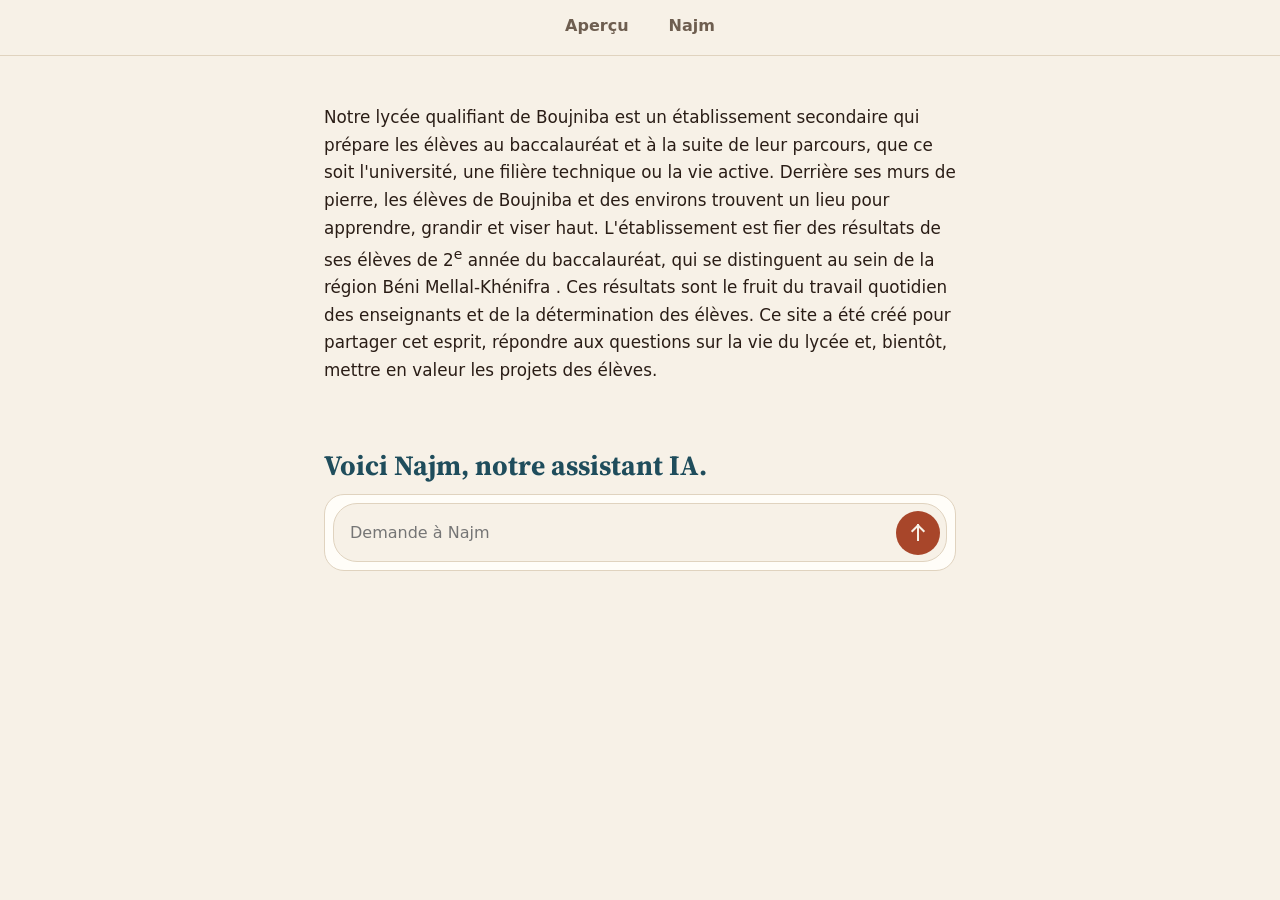
==== index.html @ 1875abeb "start" ====
<!doctype html>
<html lang="fr">
  <head>
    <meta charset="UTF-8" />
    <meta name="viewport" content="width=device-width, initial-scale=1.0" />
    <meta
      name="description"
      content="Assistant IA et informations sur le Lycée Dakhla de Boujniba."
    />
    <title>Lycée Dakhla</title>
    <link rel="stylesheet" href="style.css" />
  </head>
  <body>
    <nav>
      <ul class="nav-bar">
        <li>
          <button class="navBtn" data-target="overview-section">Aperçu</button>
        </li>
        <li>
          <button class="navBtn" data-target="chatbot-section">Najm</button>
        </li>
      </ul>
    </nav>
    <div id="overview-section" class="overview">
      Notre lycée qualifiant de Boujniba est un établissement secondaire qui
      prépare les élèves au baccalauréat et à la suite de leur parcours, que ce
      soit l'université, une filière technique ou la vie active. Derrière ses
      murs de pierre, les élèves de Boujniba et des environs trouvent un lieu
      pour apprendre, grandir et viser haut. L'établissement est fier des
      résultats de ses élèves de 2<sup>e</sup> année du baccalauréat, qui se
      distinguent au sein de la région Béni Mellal-Khénifra . Ces résultats sont
      le fruit du travail quotidien des enseignants et de la détermination des
      élèves. Ce site a été créé pour partager cet esprit, répondre aux
      questions sur la vie du lycée et, bientôt, mettre en valeur les projets
      des élèves.
    </div>
    <div id="chatbot-section" class="chatbot">
      <h2>Voici Najm, notre assistant IA.</h2>
      <div id="chatBox">
        <div class="chat-head">
          <span>Najm</span>
          <button
            id="collapseBtn"
            class="collapse"
            aria-label="Réduire"
          ></button>
        </div>
        <div id="messages" role="log" aria-live="polite">
          <div class="message najm welcome">
            Salut, je suis Najm, l'assistant IA du lycée. Que veux-tu
            savoir&nbsp;?
          </div>
        </div>
        <div
          id="typing"
          class="typing"
          role="status"
          aria-label="Najm réfléchit"
          hidden
        >
          <span></span><span></span><span></span>
        </div>
        <div class="composer">
          <label for="inputBox" class="sr-only">Najm</label>
          <textarea
            id="inputBox"
            rows="1"
            placeholder="Demande à Najm"
          ></textarea>
          <button id="submBtn" class="submit" aria-label="Envoyer"></button>
        </div>
      </div>
    </div>
    <script src="script.js"></script>
  </body>
</html>
---- style.css ----
@import url("https://fonts.googleapis.com/css2?family=Source+Serif+4:wght@500;700&display=swap");

:root {
  --bg: #f7f1e7;
  --surface: #fffdf8;
  --border: #e0d3bf;
  --text: #2a1d16;
  --text-muted: #6e5e50;
  --primary: #a8462a;
  --accent: #1f4d5c;

  --font-body: system-ui, -apple-system, "Segoe UI", Roboto, sans-serif;
  --font-head: "Source Serif 4", Georgia, "Times New Roman", serif;
  --nav-h: 3.5rem;
  color-scheme: light;
}

:root.dark {
  --bg: #17120f;
  --surface: #221b17;
  --border: #3a2f28;
  --text: #f3ece4;
  --text-muted: #b3a597;
  --primary: #e07a52;
  --accent: #6cb5c9;
  color-scheme: dark;
}

*,
*::before,
*::after {
  box-sizing: border-box;
}

html {
  -webkit-text-size-adjust: 100%;
  text-size-adjust: 100%;
}

body {
  margin: 0;
  background: var(--bg);
  color: var(--text);
  font-family: var(--font-body);
  line-height: 1.65;
}

h1,
h2 {
  font-family: var(--font-head);
  line-height: 1.2;
  margin: 0 0 0.75rem;
}

.hero {
  position: sticky;
  top: 0;
  height: 100vh;
  height: 100svh;
  display: grid;
  place-items: center;
  align-content: center;
  gap: 0.5rem;
  padding: 1.5rem;
  text-align: center;
  color: #fff;
  background:
    linear-gradient(rgba(0, 0, 0, 0.35), rgba(0, 0, 0, 0.6)),
    url("school-front.webp") center / cover no-repeat,
    linear-gradient(135deg, #c8754a, #8c3f2a);
  z-index: 0;
}

.hero h1 {
  font-size: clamp(2.25rem, 8vw, 4.5rem);
  margin: 0;
}

.hero p {
  margin: 0;
  font-size: 1.05rem;
  opacity: 0.9;
}

.page {
  position: relative;
  z-index: 1;
  background: var(--bg);
  border-top-left-radius: 50% 3rem;
  border-top-right-radius: 50% 3rem;
  overflow: clip;
  padding-bottom: 4rem;
}

nav {
  position: sticky;
  top: 0;
  z-index: 10;
  height: var(--nav-h);
  background: var(--bg);
  border-bottom: 1px solid var(--border);
}

.nav-bar {
  display: flex;
  justify-content: center;
  gap: 0.5rem;
  height: 100%;
  margin: 0;
  padding: 0;
  list-style: none;
}

.nav-bar li {
  display: flex;
}

.navBtn {
  padding: 0 1rem;
  border: 0;
  border-bottom: 3px solid transparent;
  background: none;
  color: var(--text-muted);
  font: inherit;
  font-weight: 600;
  cursor: pointer;
}

@media (hover: hover) {
  .navBtn:hover {
    color: var(--text);
    border-bottom-color: var(--border);
  }
}

.navBtn:focus-visible {
  outline: 2px solid var(--accent);
  outline-offset: -4px;
}

.overview,
.chatbot {
  max-width: 42rem;
  margin: 0 auto;
  padding: 3rem 1.25rem 1rem;
  scroll-margin-top: var(--nav-h);
}

.overview {
  font-size: 1.05rem;
}

.chatbot h2 {
  font-size: 1.75rem;
  color: var(--accent);
}

#chatBox {
  display: grid;
  grid-template-rows: auto 0fr auto auto;
  padding: 0.5rem;
  background: var(--surface);
  border: 1px solid var(--border);
  border-radius: 1.25rem;
  transition: grid-template-rows 0.3s ease;
}

#chatBox.open {
  grid-template-rows: auto 1fr auto auto;
}

.chat-head {
  grid-row: 1;
  display: none;
  align-items: center;
  justify-content: space-between;
  padding: 0.25rem 0.25rem 0.25rem 0.75rem;
  font-family: var(--font-head);
  font-weight: 700;
  color: var(--accent);
}

#chatBox.open .chat-head {
  display: flex;
}

.collapse {
  display: grid;
  place-items: center;
  width: 2.5rem;
  height: 2.5rem;
  padding: 0;
  border: 0;
  border-radius: 50%;
  background: none;
  color: var(--text-muted);
  cursor: pointer;
}

.collapse::before {
  content: "";
  width: 0.55rem;
  height: 0.55rem;
  border-right: 2px solid currentColor;
  border-bottom: 2px solid currentColor;
  transform: translateY(-25%) rotate(45deg);
}

@media (hover: hover) {
  .collapse:hover {
    background: var(--border);
    color: var(--text);
  }
}

.collapse:focus-visible {
  outline: 2px solid var(--accent);
  outline-offset: 1px;
}

#messages {
  grid-row: 2;
  display: flex;
  flex-direction: column;
  gap: 0.6rem;
  min-height: 0;
  max-height: min(24rem, 60vh);
  max-height: min(24rem, 60dvh);
  padding-inline: 0.25rem;
  overflow: hidden;
  scrollbar-width: thin;
  scrollbar-color: var(--border) transparent;
}

#chatBox.open #messages {
  overflow-y: auto;
  overscroll-behavior: contain;
}

.message {
  max-width: 85%;
  padding: 0.6rem 0.9rem;
  border-radius: 1rem;
  line-height: 1.5;
  overflow-wrap: anywhere;
  white-space: pre-wrap;
  text-wrap: pretty;
}

.message.welcome {
  white-space: normal;
}

.message:first-child {
  margin-top: 0.5rem;
}

.message:last-child {
  margin-bottom: 0.75rem;
}

.message.user {
  align-self: flex-end;
  border-bottom-right-radius: 0.25rem;
  background: var(--primary);
  color: var(--bg);
}

.message.najm {
  align-self: flex-start;
  border-bottom-left-radius: 0.25rem;
  background: var(--bg);
  border: 1px solid var(--border);
}

.composer {
  grid-row: 4;
  display: flex;
  align-items: flex-end;
  gap: 0.5rem;
  padding: 0.4rem 0.4rem 0.4rem 1rem;
  background: var(--bg);
  border: 1px solid var(--border);
  border-radius: 1.5rem;
}

.composer:focus-within {
  border-color: var(--accent);
  box-shadow: 0 0 0 1px var(--accent);
}

#inputBox {
  flex: 1;
  min-width: 0;
  max-height: 8rem;
  padding: 0.5rem 0;
  border: 0;
  outline: 0;
  background: transparent;
  color: var(--text);
  font: inherit;
  font-size: max(16px, 1rem);
  resize: none;
  field-sizing: content;
}

.sr-only {
  position: absolute;
  width: 1px;
  height: 1px;
  margin: -1px;
  padding: 0;
  overflow: hidden;
  clip-path: inset(50%);
  white-space: nowrap;
}

.submit {
  position: relative;
  flex: none;
  width: 2.75rem;
  height: 2.75rem;
  padding: 0;
  border: 0;
  border-radius: 50%;
  background: var(--primary);
  color: var(--bg);
  cursor: pointer;
}

.submit::before,
.submit::after {
  content: "";
  position: absolute;
  left: 50%;
}

.submit::before {
  top: 30%;
  width: 2px;
  height: 40%;
  background: currentColor;
  transform: translateX(-50%);
}

.submit::after {
  top: calc(30% + 2px);
  width: 0.6rem;
  height: 0.6rem;
  border-top: 2px solid currentColor;
  border-left: 2px solid currentColor;
  transform: translateX(-50%) rotate(45deg);
}

@media (hover: hover) {
  .submit:hover {
    opacity: 0.88;
  }
}

.submit:focus-visible {
  outline: 2px solid var(--accent);
  outline-offset: 2px;
}

.submit:disabled {
  opacity: 0.4;
  cursor: not-allowed;
}

.typing {
  grid-row: 3;
  display: flex;
  align-items: center;
  gap: 0.35rem;
  padding: 0 1rem 0.75rem;
}

.typing[hidden] {
  display: none;
}

.typing span {
  width: 0.5rem;
  height: 0.5rem;
  border-radius: 50%;
  background: var(--primary);
  animation: bounce 1s ease-in-out infinite;
}

.typing span:nth-child(2) {
  animation-delay: 0.15s;
}

.typing span:nth-child(3) {
  animation-delay: 0.3s;
}

@keyframes bounce {
  0%,
  60%,
  100% {
    transform: translateY(0);
  }
  30% {
    transform: translateY(-0.5rem);
  }
}

@keyframes fade {
  0%,
  100% {
    opacity: 0.25;
  }
  50% {
    opacity: 1;
  }
}

@media (prefers-reduced-motion: reduce) {
  #chatBox {
    transition: none;
  }

  .typing span {
    animation-name: fade;
  }
}

@media (max-width: 480px) {
  .navBtn {
    padding: 0 0.75rem;
  }
}
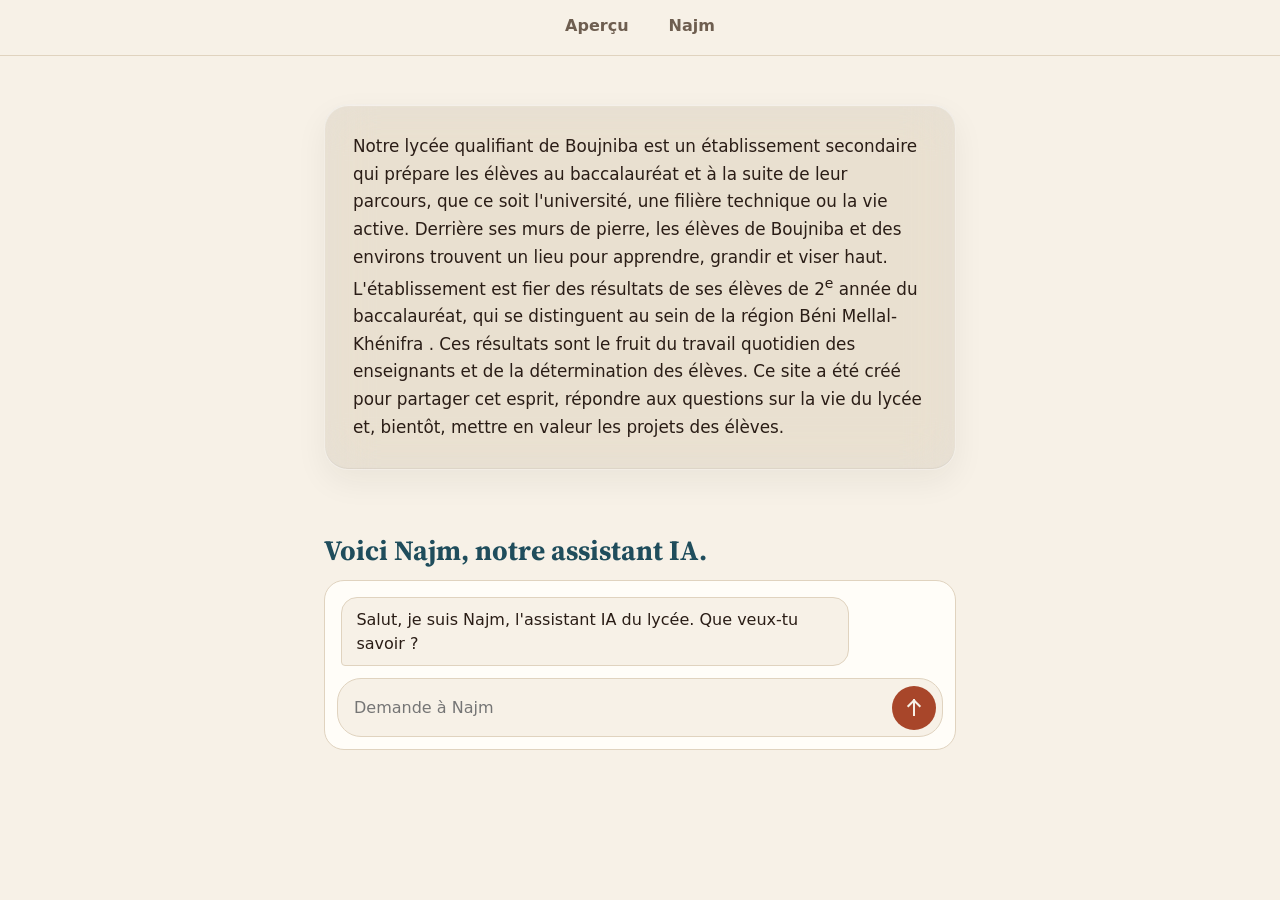
==== commit 94c010ab: "CSS changes" ====
--- a/index.html
+++ b/index.html
@@ -22,17 +22,25 @@
       </ul>
     </nav>
     <div id="overview-section" class="overview">
-      Notre lycée qualifiant de Boujniba est un établissement secondaire qui
-      prépare les élèves au baccalauréat et à la suite de leur parcours, que ce
-      soit l'université, une filière technique ou la vie active. Derrière ses
-      murs de pierre, les élèves de Boujniba et des environs trouvent un lieu
-      pour apprendre, grandir et viser haut. L'établissement est fier des
-      résultats de ses élèves de 2<sup>e</sup> année du baccalauréat, qui se
-      distinguent au sein de la région Béni Mellal-Khénifra . Ces résultats sont
-      le fruit du travail quotidien des enseignants et de la détermination des
-      élèves. Ce site a été créé pour partager cet esprit, répondre aux
-      questions sur la vie du lycée et, bientôt, mettre en valeur les projets
-      des élèves.
+      <div class="overview-card">
+        <!-- Optional Principal / School Image Container -->
+        <!-- <div class="card-media">
+          <img src="principal.webp" alt="Mot du Proviseur" />
+        </div> -->
+        <div class="card-content">
+          Notre lycée qualifiant de Boujniba est un établissement secondaire qui
+          prépare les élèves au baccalauréat et à la suite de leur parcours, que
+          ce soit l'université, une filière technique ou la vie active. Derrière
+          ses murs de pierre, les élèves de Boujniba et des environs trouvent un
+          lieu pour apprendre, grandir et viser haut. L'établissement est fier
+          des résultats de ses élèves de 2<sup>e</sup> année du baccalauréat,
+          qui se distinguent au sein de la région Béni Mellal-Khénifra . Ces
+          résultats sont le fruit du travail quotidien des enseignants et de la
+          détermination des élèves. Ce site a été créé pour partager cet esprit,
+          répondre aux questions sur la vie du lycée et, bientôt, mettre en
+          valeur les projets des élèves.
+        </div>
+      </div>
     </div>
     <div id="chatbot-section" class="chatbot">
       <h2>Voici Najm, notre assistant IA.</h2>
--- a/style.css
+++ b/style.css
@@ -146,8 +146,49 @@
   scroll-margin-top: var(--nav-h);
 }
 
-.overview {
+/* Tinted Smoked Glass Card Style for Aperçu */
+.overview-card {
+  display: flex;
+  flex-direction: column;
+  gap: 1.25rem;
+  padding: 1.75rem;
+  background: rgba(42, 29, 22, 0.08);
+  backdrop-filter: blur(24px) saturate(160%);
+  -webkit-backdrop-filter: blur(24px) saturate(160%);
+  border: 1px solid rgba(255, 255, 255, 0.45);
+  border-radius: 1.5rem;
+  box-shadow:
+    0 12px 32px rgba(42, 29, 22, 0.06),
+    inset 0 1px 1px rgba(255, 255, 255, 0.6),
+    inset 0 -1px 1px rgba(0, 0, 0, 0.05);
+  color: var(--text);
   font-size: 1.05rem;
+}
+
+:root.dark .overview-card {
+  background: rgba(0, 0, 0, 0.35);
+  border: 1px solid rgba(255, 255, 255, 0.1);
+  box-shadow:
+    0 12px 32px rgba(0, 0, 0, 0.35),
+    inset 0 1px 1px rgba(255, 255, 255, 0.15),
+    inset 0 -1px 1px rgba(0, 0, 0, 0.5);
+}
+
+.card-media {
+  width: 100%;
+  max-height: 220px;
+  border-radius: 0.85rem;
+  overflow: hidden;
+}
+
+.card-media img {
+  width: 100%;
+  height: 100%;
+  object-fit: cover;
+}
+
+.card-content {
+  line-height: 1.65;
 }
 
 .chatbot h2 {
@@ -156,25 +197,20 @@
 }
 
 #chatBox {
-  display: grid;
-  grid-template-rows: auto 0fr auto auto;
-  padding: 0.5rem;
+  display: flex;
+  flex-direction: column;
+  padding: 0.75rem;
   background: var(--surface);
   border: 1px solid var(--border);
   border-radius: 1.25rem;
-  transition: grid-template-rows 0.3s ease;
-}
-
-#chatBox.open {
-  grid-template-rows: auto 1fr auto auto;
+  transition: all 0.3s ease;
 }
 
 .chat-head {
-  grid-row: 1;
   display: none;
   align-items: center;
   justify-content: space-between;
-  padding: 0.25rem 0.25rem 0.25rem 0.75rem;
+  padding: 0.25rem 0.25rem 0.5rem 0.75rem;
   font-family: var(--font-head);
   font-weight: 700;
   color: var(--accent);
@@ -219,22 +255,16 @@
 }
 
 #messages {
-  grid-row: 2;
   display: flex;
   flex-direction: column;
   gap: 0.6rem;
-  min-height: 0;
   max-height: min(24rem, 60vh);
   max-height: min(24rem, 60dvh);
-  padding-inline: 0.25rem;
-  overflow: hidden;
+  padding: 0.25rem;
+  overflow-y: auto;
+  overscroll-behavior: contain;
   scrollbar-width: thin;
   scrollbar-color: var(--border) transparent;
-}
-
-#chatBox.open #messages {
-  overflow-y: auto;
-  overscroll-behavior: contain;
 }
 
 .message {
@@ -245,18 +275,22 @@
   overflow-wrap: anywhere;
   white-space: pre-wrap;
   text-wrap: pretty;
+  animation: fadeIn 0.15s ease-out;
+}
+
+@keyframes fadeIn {
+  from {
+    opacity: 0;
+    transform: translateY(4px);
+  }
+  to {
+    opacity: 1;
+    transform: translateY(0);
+  }
 }
 
 .message.welcome {
   white-space: normal;
-}
-
-.message:first-child {
-  margin-top: 0.5rem;
-}
-
-.message:last-child {
-  margin-bottom: 0.75rem;
 }
 
 .message.user {
@@ -274,10 +308,10 @@
 }
 
 .composer {
-  grid-row: 4;
   display: flex;
   align-items: flex-end;
   gap: 0.5rem;
+  margin-top: 0.5rem;
   padding: 0.4rem 0.4rem 0.4rem 1rem;
   background: var(--bg);
   border: 1px solid var(--border);
@@ -369,11 +403,10 @@
 }
 
 .typing {
-  grid-row: 3;
   display: flex;
   align-items: center;
   gap: 0.35rem;
-  padding: 0 1rem 0.75rem;
+  padding: 0.5rem 0.5rem 0.25rem;
 }
 
 .typing[hidden] {
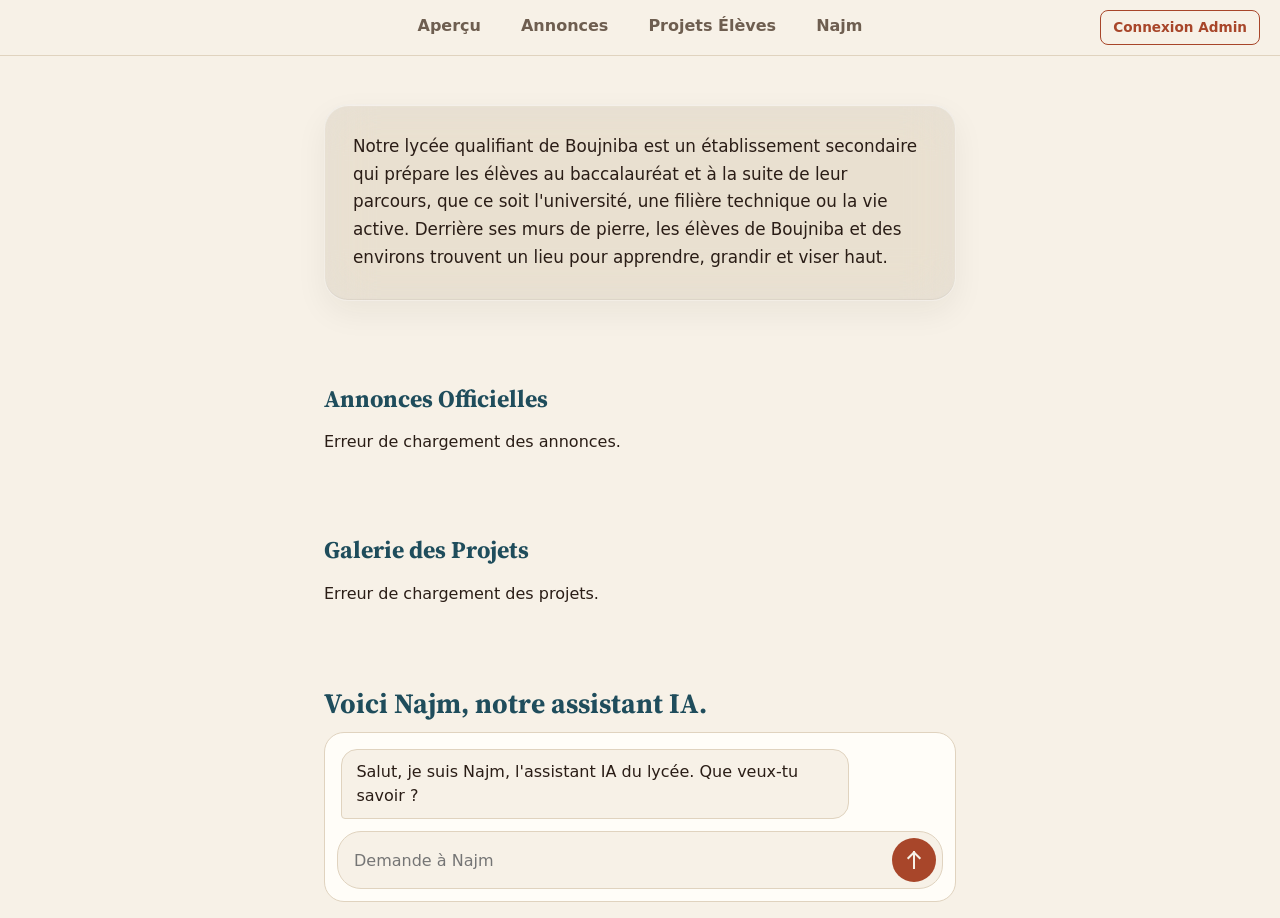
==== commit b1e3ca3a: "database created, administrator page added, google authentication and much more the biggest update b" ====
--- a/index.html
+++ b/index.html
@@ -12,36 +12,58 @@
   </head>
   <body>
     <nav>
+      <div class="nav-spacer"></div>
       <ul class="nav-bar">
         <li>
           <button class="navBtn" data-target="overview-section">Aperçu</button>
         </li>
         <li>
+          <button class="navBtn" data-target="announcements-section">
+            Annonces
+          </button>
+        </li>
+        <li>
+          <button class="navBtn" data-target="gallery-section">
+            Projets Élèves
+          </button>
+        </li>
+        <li>
           <button class="navBtn" data-target="chatbot-section">Najm</button>
         </li>
       </ul>
+      <div class="nav-right">
+        <a href="/admin/login" class="login-btn">Connexion Admin</a>
+      </div>
     </nav>
+
     <div id="overview-section" class="overview">
       <div class="overview-card">
-        <!-- Optional Principal / School Image Container -->
-        <!-- <div class="card-media">
-          <img src="principal.webp" alt="Mot du Proviseur" />
-        </div> -->
         <div class="card-content">
           Notre lycée qualifiant de Boujniba est un établissement secondaire qui
           prépare les élèves au baccalauréat et à la suite de leur parcours, que
           ce soit l'université, une filière technique ou la vie active. Derrière
           ses murs de pierre, les élèves de Boujniba et des environs trouvent un
-          lieu pour apprendre, grandir et viser haut. L'établissement est fier
-          des résultats de ses élèves de 2<sup>e</sup> année du baccalauréat,
-          qui se distinguent au sein de la région Béni Mellal-Khénifra . Ces
-          résultats sont le fruit du travail quotidien des enseignants et de la
-          détermination des élèves. Ce site a été créé pour partager cet esprit,
-          répondre aux questions sur la vie du lycée et, bientôt, mettre en
-          valeur les projets des élèves.
+          lieu pour apprendre, grandir et viser haut.
         </div>
       </div>
     </div>
+
+    <!-- Live Announcements Section -->
+    <div id="announcements-section" class="overview">
+      <h2 class="section-title">Annonces Officielles</h2>
+      <div id="announcementsContainer" class="feed-grid">
+        <p class="loading-text">Chargement des annonces...</p>
+      </div>
+    </div>
+
+    <!-- Student Projects Gallery Section -->
+    <div id="gallery-section" class="overview">
+      <h2 class="section-title">Galerie des Projets</h2>
+      <div id="projectsContainer" class="feed-grid">
+        <p class="loading-text">Chargement des projets...</p>
+      </div>
+    </div>
+
     <div id="chatbot-section" class="chatbot">
       <h2>Voici Najm, notre assistant IA.</h2>
       <div id="chatBox">
@@ -79,6 +101,7 @@
         </div>
       </div>
     </div>
+
     <script src="script.js"></script>
   </body>
 </html>
--- a/style.css
+++ b/style.css
@@ -46,52 +46,14 @@
 }
 
 h1,
-h2 {
+h2,
+h3 {
   font-family: var(--font-head);
   line-height: 1.2;
   margin: 0 0 0.75rem;
 }
 
-.hero {
-  position: sticky;
-  top: 0;
-  height: 100vh;
-  height: 100svh;
-  display: grid;
-  place-items: center;
-  align-content: center;
-  gap: 0.5rem;
-  padding: 1.5rem;
-  text-align: center;
-  color: #fff;
-  background:
-    linear-gradient(rgba(0, 0, 0, 0.35), rgba(0, 0, 0, 0.6)),
-    url("school-front.webp") center / cover no-repeat,
-    linear-gradient(135deg, #c8754a, #8c3f2a);
-  z-index: 0;
-}
-
-.hero h1 {
-  font-size: clamp(2.25rem, 8vw, 4.5rem);
-  margin: 0;
-}
-
-.hero p {
-  margin: 0;
-  font-size: 1.05rem;
-  opacity: 0.9;
-}
-
-.page {
-  position: relative;
-  z-index: 1;
-  background: var(--bg);
-  border-top-left-radius: 50% 3rem;
-  border-top-right-radius: 50% 3rem;
-  overflow: clip;
-  padding-bottom: 4rem;
-}
-
+/* Header & Centered Nav Bar with Top-Right Login */
 nav {
   position: sticky;
   top: 0;
@@ -99,6 +61,14 @@
   height: var(--nav-h);
   background: var(--bg);
   border-bottom: 1px solid var(--border);
+  display: flex;
+  align-items: center;
+  justify-content: space-between;
+  padding: 0 1.25rem;
+}
+
+.nav-spacer {
+  width: 120px; /* Equalizes space with right side to keep nav-bar centered */
 }
 
 .nav-bar {
@@ -124,6 +94,9 @@
   font: inherit;
   font-weight: 600;
   cursor: pointer;
+  text-decoration: none;
+  display: flex;
+  align-items: center;
 }
 
 @media (hover: hover) {
@@ -138,20 +111,52 @@
   outline-offset: -4px;
 }
 
+.nav-right {
+  display: flex;
+  justify-content: flex-end;
+  width: 120px;
+}
+
+.login-btn {
+  font-size: 0.85rem;
+  font-weight: 600;
+  color: var(--primary);
+  text-decoration: none;
+  border: 1px solid var(--primary);
+  padding: 0.35rem 0.75rem;
+  border-radius: 0.5rem;
+  transition: all 0.2s ease;
+  white-space: nowrap;
+}
+
+.login-btn:hover {
+  background: var(--primary);
+  color: #fff;
+}
+
+/* Sections & Cards */
 .overview,
-.chatbot {
+.chatbot,
+.admin-container {
   max-width: 42rem;
   margin: 0 auto;
   padding: 3rem 1.25rem 1rem;
   scroll-margin-top: var(--nav-h);
 }
 
-/* Tinted Smoked Glass Card Style for Aperçu */
+.section-title {
+  color: var(--accent);
+  margin-bottom: 1rem;
+  font-size: 1.5rem;
+}
+
+/* Tinted Smoked Glass Card Style */
 .overview-card {
   display: flex;
   flex-direction: column;
   gap: 1.25rem;
   padding: 1.75rem;
+  margin-bottom: 1.25rem;
   background: rgba(42, 29, 22, 0.08);
   backdrop-filter: blur(24px) saturate(160%);
   -webkit-backdrop-filter: blur(24px) saturate(160%);
@@ -191,6 +196,24 @@
   line-height: 1.65;
 }
 
+.card-date {
+  font-size: 0.8rem;
+  color: var(--text-muted);
+}
+
+.card-sig {
+  font-size: 0.9rem;
+  font-style: italic;
+  color: var(--primary);
+}
+
+.student-tag {
+  font-size: 0.85rem;
+  color: var(--accent);
+  margin: 0;
+}
+
+/* Chatbot Section */
 .chatbot h2 {
   font-size: 1.75rem;
   color: var(--accent);
@@ -440,28 +463,172 @@
   }
 }
 
-@keyframes fade {
-  0%,
-  100% {
-    opacity: 0.25;
-  }
-  50% {
-    opacity: 1;
-  }
-}
-
-@media (prefers-reduced-motion: reduce) {
-  #chatBox {
-    transition: none;
-  }
-
-  .typing span {
-    animation-name: fade;
-  }
-}
-
-@media (max-width: 480px) {
+@media (max-width: 600px) {
+  .nav-spacer {
+    display: none;
+  }
+  .nav-right {
+    width: auto;
+  }
   .navBtn {
-    padding: 0 0.75rem;
-  }
-}
+    padding: 0 0.5rem;
+  }
+}
+/*page admin*/
+.user-badge {
+  font-size: 0.85rem;
+  font-weight: 600;
+  color: var(--accent);
+  background: rgba(31, 77, 92, 0.1);
+  padding: 0.35rem 0.75rem;
+  border-radius: 0.5rem;
+}
+
+.admin-section {
+  margin-bottom: 2.5rem;
+}
+
+.admin-section h2 {
+  font-size: 1.25rem;
+  color: var(--primary);
+  margin-bottom: 1rem;
+}
+
+.admin-grid {
+  display: grid;
+  grid-template-columns: repeat(auto-fill, minmax(260px, 1fr));
+  gap: 1.25rem;
+}
+
+.create-post-card {
+  display: flex;
+  flex-direction: column;
+  align-items: center;
+  justify-content: center;
+  min-height: 180px;
+  background: rgba(42, 29, 22, 0.04);
+  border: 2px dashed var(--border);
+  border-radius: 1.25rem;
+  color: var(--primary);
+  font: inherit;
+  font-weight: 600;
+  cursor: pointer;
+  transition: all 0.2s;
+}
+
+.create-post-card:hover {
+  background: rgba(168, 70, 42, 0.08);
+  border-color: var(--primary);
+}
+
+.plus-icon {
+  font-size: 2.5rem;
+  line-height: 1;
+  margin-bottom: 0.25rem;
+}
+
+.logout-text {
+  color: #d9534f !important;
+}
+
+/* Modal Overlay */
+.modal-overlay {
+  position: fixed;
+  inset: 0;
+  z-index: 100;
+  display: grid;
+  place-items: center;
+  padding: 1rem;
+  background: rgba(0, 0, 0, 0.5);
+  backdrop-filter: blur(8px);
+}
+
+.modal-overlay[hidden] {
+  display: none;
+}
+
+.modal-card {
+  width: 100%;
+  max-width: 30rem;
+  background: var(--surface);
+  border: 1px solid var(--border);
+  border-radius: 1.25rem;
+  padding: 1.5rem;
+}
+
+.form-group {
+  display: flex;
+  flex-direction: column;
+  gap: 0.25rem;
+  margin-bottom: 0.85rem;
+}
+
+.form-group input,
+.form-group textarea {
+  padding: 0.5rem;
+  border: 1px solid var(--border);
+  border-radius: 0.5rem;
+  background: var(--bg);
+  color: var(--text);
+  font: inherit;
+}
+
+.form-actions {
+  display: flex;
+  justify-content: flex-end;
+  gap: 0.5rem;
+  margin-top: 1rem;
+}
+
+.btn-prim {
+  padding: 0.5rem 1rem;
+  border: 0;
+  border-radius: 0.5rem;
+  background: var(--primary);
+  color: #fff;
+  cursor: pointer;
+}
+
+.btn-sec {
+  padding: 0.5rem 1rem;
+  border: 1px solid var(--border);
+  border-radius: 0.5rem;
+  background: transparent;
+  color: var(--text);
+  cursor: pointer;
+}
+
+.delete-btn {
+  background: #d9534f;
+  color: #fff;
+  border: 0;
+  padding: 0.35rem 0.65rem;
+  border-radius: 0.35rem;
+  cursor: pointer;
+  margin-top: 0.5rem;
+  font-size: 0.8rem;
+}
+
+/* Audit Table */
+.audit-table {
+  width: 100%;
+  border-collapse: collapse;
+  font-size: 0.85rem;
+  text-align: left;
+}
+
+.audit-table th,
+.audit-table td {
+  padding: 0.5rem;
+  border-bottom: 1px solid var(--border);
+}
+
+.audit-table .success {
+  color: #2e7d32;
+  font-weight: bold;
+}
+
+.audit-table .unauthorized {
+  color: #d32f2f;
+  font-weight: bold;
+}
